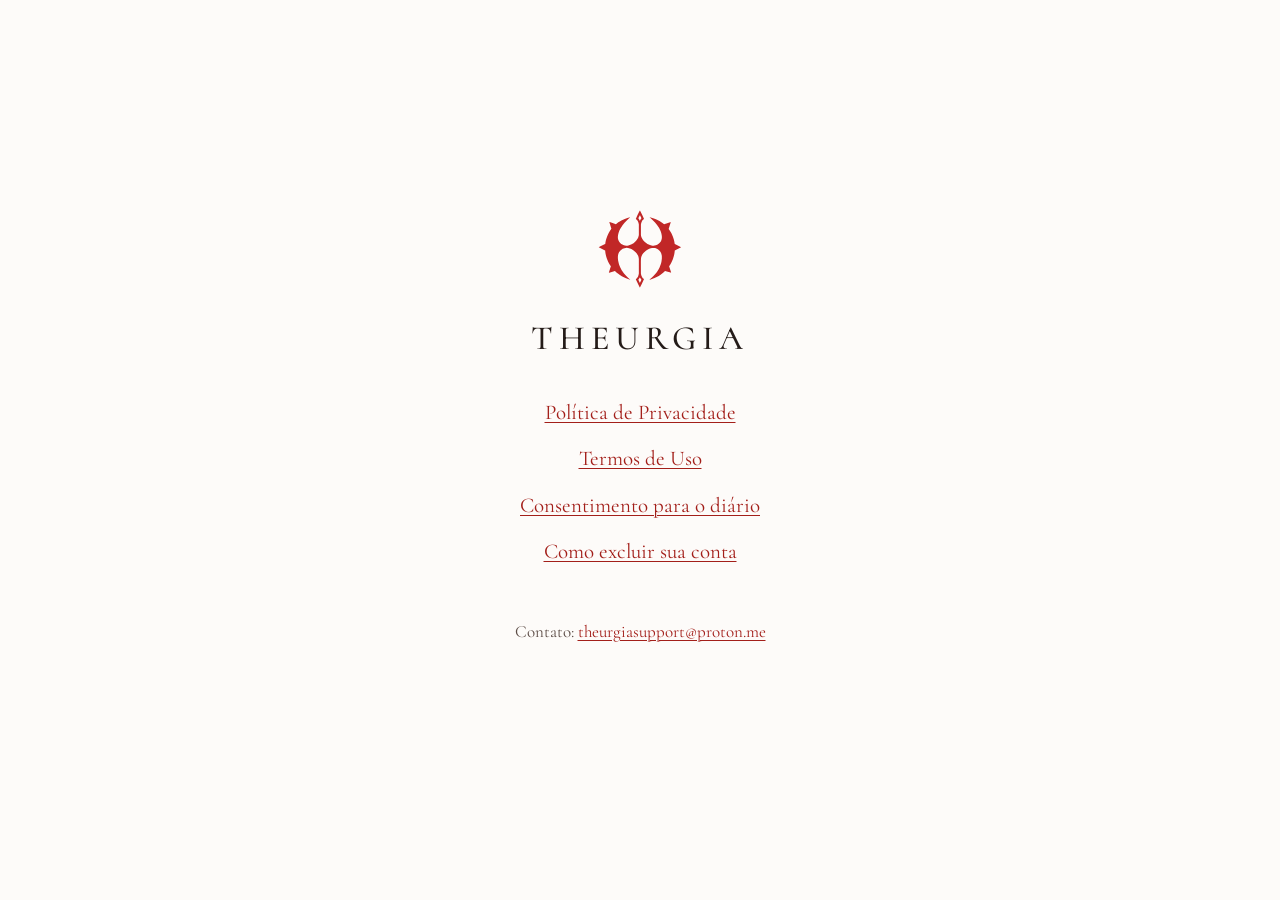
==== index.html @ 11fad1bb "site: gerado de theurgia-app bc83610" ====
<!doctype html>
<html lang="pt-BR">
<head>
<meta charset="utf-8">
<meta name="viewport" content="width=device-width, initial-scale=1">
<title>Theurgia</title>
<meta name="robots" content="index, follow">
<link rel="icon" href="simbolo.svg" type="image/svg+xml">
<link rel="stylesheet" href="estilo.css">
</head>
<body class="inicio">
<main>
<div class="marca"><svg aria-hidden="true" focusable="false" xmlns="http://www.w3.org/2000/svg" viewBox="2.1 -71.9 2141.9 2141.9"><path fill="currentColor" fill-rule="evenodd" d="M1072 1859.2 L1068.8 1858 L1053.8 1829 L989.7 1696 L980.6 1674 L982 1669.5 L999 1656.5 L1007.5 1647 L1023.2 1624 L1030.2 1610 L1040.2 1581 L1046.4 1551 L1047.5 1542 L1047.5 1224 L1043.2 1193 L1037.2 1169 L1029 1146.6 L1017.2 1125 L1001 1100.7 L976 1072 L950 1047.5 L923 1026.8 L890 1006.8 L867 995.8 L826 980.8 L808 976.6 L772 973.5 L752 974.6 L728 979.8 L686 995.8 L665.7 1008 L642.5 1027 L618.5 1053 L604.8 1074 L592.8 1101 L583.6 1133 L579.5 1164 L579.5 1206 L585.6 1261 L603.8 1338 L618.8 1380 L630.7 1407 L664.8 1471 L692.8 1513 L711.5 1538 L762 1595.5 L806 1638.5 L850.5 1677 L854.2 1681 L851 1682.4 L806 1669.2 L748 1647.2 L713 1631.3 L667 1607.2 L617 1575.2 L587.7 1554 L555 1527.5 L514 1489.8 L406 1521.2 L379.9 1527 L379.6 1523 L383.8 1506 L423.4 1384 L395.8 1343 L364.7 1287 L332.8 1210 L315.8 1154 L305.6 1110 L299.6 1071 L296.2 1035 L293 1031.7 L152 960 L180 943.8 L293 888.7 L297.4 885 L302.6 848 L311.8 806 L323.8 763 L341.8 712 L358.8 673 L374.8 642 L396.8 605 L434.4 550 L405.2 453 L393.8 421 L389.4 399 L393 398.8 L414 404.8 L507 437.2 L535 445.2 L589 404.8 L622 382.8 L658 361.8 L732 327.8 L792 306.8 L848 292.6 L852.9 293 L783.5 355 L728.5 412 L684 466.7 L643.8 528 L621.7 570 L608.8 599 L597.8 629 L589.8 658 L582.6 692 L579.6 721 L579.5 754 L581.6 771 L589.8 800 L604.8 832 L613 845.3 L632 867 L653.7 885 L680 901.2 L699 910.2 L735 921.4 L772 925.5 L790 924.4 L816 920.2 L843 912.2 L874 900.2 L897 888.2 L928.3 868 L953 848.5 L986.5 815 L1003 794.3 L1021.2 767 L1031.2 747 L1045.4 698 L1047.5 680 L1047.5 459 L1045.4 443 L1035.2 404 L1020.2 370 L1000.4 344 L979.2 327 L1017.8 243 L1059.7 158 L1071 139 L1075.3 145 L1123.3 243 L1161.5 325 L1160.9 328 L1135.5 350 L1120.8 371 L1106.8 403 L1096.6 438 L1093.5 460 L1093.5 682 L1094.6 692 L1098.8 714 L1105.8 737 L1125.8 777 L1148.5 808 L1181 842.5 L1211.7 867 L1239 885.2 L1268 900.3 L1294 911.2 L1330 921.2 L1351 924.4 L1376 925.5 L1397 923.4 L1428 915.2 L1457 903.3 L1482 888.2 L1508 867.4 L1523 850.3 L1537.3 829 L1549.2 803 L1558.4 770 L1561.1 740 L1560.4 714 L1557.4 690 L1551.2 659 L1543.2 629 L1532.2 599 L1500.2 533 L1454 462.7 L1408.5 407 L1352.5 350 L1287.7 293 L1288 291.6 L1292 291.6 L1366 311.8 L1429 334.8 L1463.4 351 L1508 373.8 L1574 417.8 L1611 445.4 L1626 442.2 L1663 428.8 L1695 419.2 L1730 405.8 L1759 398.4 L1753.2 426 L1744.8 448 L1712.6 551 L1761.2 626 L1779.3 660 L1803.2 713 L1815.2 746 L1829.2 792 L1838.4 831 L1847.9 885 L1851 888.2 L1981 951.8 L1992.7 959 L1990 962.2 L1979 968.3 L1848.9 1034 L1843.4 1083 L1835.4 1127 L1828.2 1157 L1808.2 1221 L1779.2 1289 L1746.2 1348 L1722.6 1384 L1761.2 1502 L1767.6 1527 L1755 1525.2 L1631 1489.9 L1596 1522.5 L1553.3 1557 L1525 1577.2 L1481 1605.2 L1421 1636.3 L1398 1646.2 L1354 1663.2 L1311 1677.2 L1290 1682.4 L1287.8 1681 L1293.5 1675 L1339 1635.5 L1373 1602.5 L1423.5 1546 L1447 1515.3 L1472.2 1478 L1489.2 1449 L1509.3 1410 L1536.2 1342 L1545.2 1309 L1553.4 1270 L1560.5 1212 L1560.5 1159 L1557.4 1137 L1547.2 1100 L1534.2 1071 L1519.5 1050 L1497 1025.5 L1478 1009.8 L1452 994.7 L1410 978.8 L1394 975.6 L1380 974.5 L1341 975.6 L1314 981.8 L1279 993.8 L1258 1003.8 L1220 1025.8 L1199 1041.5 L1167.5 1069 L1140.5 1100 L1124.8 1123 L1104.8 1165 L1098.6 1187 L1094.6 1210 L1092.5 1275 L1093.5 1545 L1094.6 1553 L1099.8 1577 L1105.8 1596 L1118.8 1625 L1135.5 1649 L1146 1659.5 L1160 1670 L1161.1 1673 L1109.2 1784 L1072 1859.2ZM1071.2 367 L1084.8 343 L1105.1 314 L1073.2 247 L1070 243.4 L1040.8 303 L1036.6 315 L1055.2 340 L1068.3 366 L1071.2 367ZM1072.4 1754 L1097.2 1704 L1104.4 1685 L1071 1633.6 L1068 1635.8 L1059.2 1652 L1038.8 1681 L1036.9 1686 L1067.8 1752 L1070 1754.8 L1072.4 1754Z"/></svg>
</div>
<h1 class="nome">Theurgia</h1>
<ul class="documentos">
<li><a href="privacidade/">Política de Privacidade</a></li>
<li><a href="termos/">Termos de Uso</a></li>
<li><a href="consentimento-diario/">Consentimento para o diário</a></li>
<li><a href="excluir-conta/">Como excluir sua conta</a></li>
</ul>
<p class="contato">Contato: <a href="mailto:theurgiasupport@proton.me">theurgiasupport@proton.me</a></p>
</main>
</body>
</html>
---- estilo.css ----
/* theurgia.com.br — the app's tokens (app/src/styles/tokens.css), its own font files, nothing
   from another host. Dark by default like the app; light when the reader's system asks for it. */

@font-face {
  font-family: "Cormorant Garamond";
  src: url("fontes/cormorant-garamond-vf-latin.woff2") format("woff2");
  font-weight: 300 700;
  font-style: normal;
  font-display: swap;
}
@font-face {
  font-family: "Cormorant Garamond";
  src: url("fontes/cormorant-garamond-vf-italic-latin.woff2") format("woff2");
  font-weight: 300 700;
  font-style: italic;
  font-display: swap;
}
@font-face {
  font-family: "Cormorant";
  src: url("fontes/cormorant-vf-latin.woff2") format("woff2");
  font-weight: 300 700;
  font-style: normal;
  font-display: swap;
}

:root {
  --bg: #0a0607;
  --text-body: #ede3dc;
  --text-soft: #b3a099;
  --red-blood: #c12727;
  --accent: #f04a3c;
  --line-soft: rgba(193, 39, 39, 0.38);
  color-scheme: dark;
}
@media (prefers-color-scheme: light) {
  :root {
    --bg: #fdfbf9;
    --text-body: #241b18;
    --text-soft: #5c4c46;
    --accent: #a31f1a;
    --line-soft: rgba(193, 39, 39, 0.42);
    color-scheme: light;
  }
}

* { box-sizing: border-box; }
html { -webkit-text-size-adjust: 100%; }
body {
  margin: 0;
  background: var(--bg);
  color: var(--text-body);
  font-family: "Cormorant Garamond", Georgia, serif;
  font-size: 19px;
  line-height: 1.55;
}
main {
  max-width: 680px;
  margin: 0 auto;
  padding: 40px 20px 80px;
}
a { color: var(--accent); text-underline-offset: 3px; text-decoration-thickness: 1px; }
a:focus-visible { outline: 1px solid var(--accent); outline-offset: 3px; }

.selo {
  display: block;
  width: 44px;
  height: 44px;
  margin: 0 auto 32px;
  color: var(--red-blood);
}
.selo svg, .marca svg { width: 100%; height: 100%; display: block; }

h1, h2 {
  font-family: "Cormorant", Georgia, serif;
  font-weight: 500;
  letter-spacing: 0.06em;
  line-height: 1.3;
}
h1 { font-size: 26px; text-align: center; margin: 0 0 32px; }
h2 {
  font-size: 18px;
  margin: 40px 0 12px;
  padding-top: 16px;
  border-top: 1px solid var(--line-soft);
}
p { margin: 0 0 14px; overflow-wrap: anywhere; }
p.item { padding-left: 1.1em; text-indent: -1.1em; margin-bottom: 8px; }

/* The front page. */
.inicio main {
  min-height: 100vh;
  display: flex;
  flex-direction: column;
  align-items: center;
  justify-content: center;
  text-align: center;
}
.marca { width: 96px; height: 96px; color: var(--red-blood); margin-bottom: 20px; }
.nome { font-size: 34px; letter-spacing: 0.18em; text-transform: uppercase; margin-bottom: 36px; }
.documentos { list-style: none; padding: 0; margin: 0 0 36px; }
.documentos li { margin: 0 0 14px; font-size: 21px; }
.contato { color: var(--text-soft); font-size: 17px; }
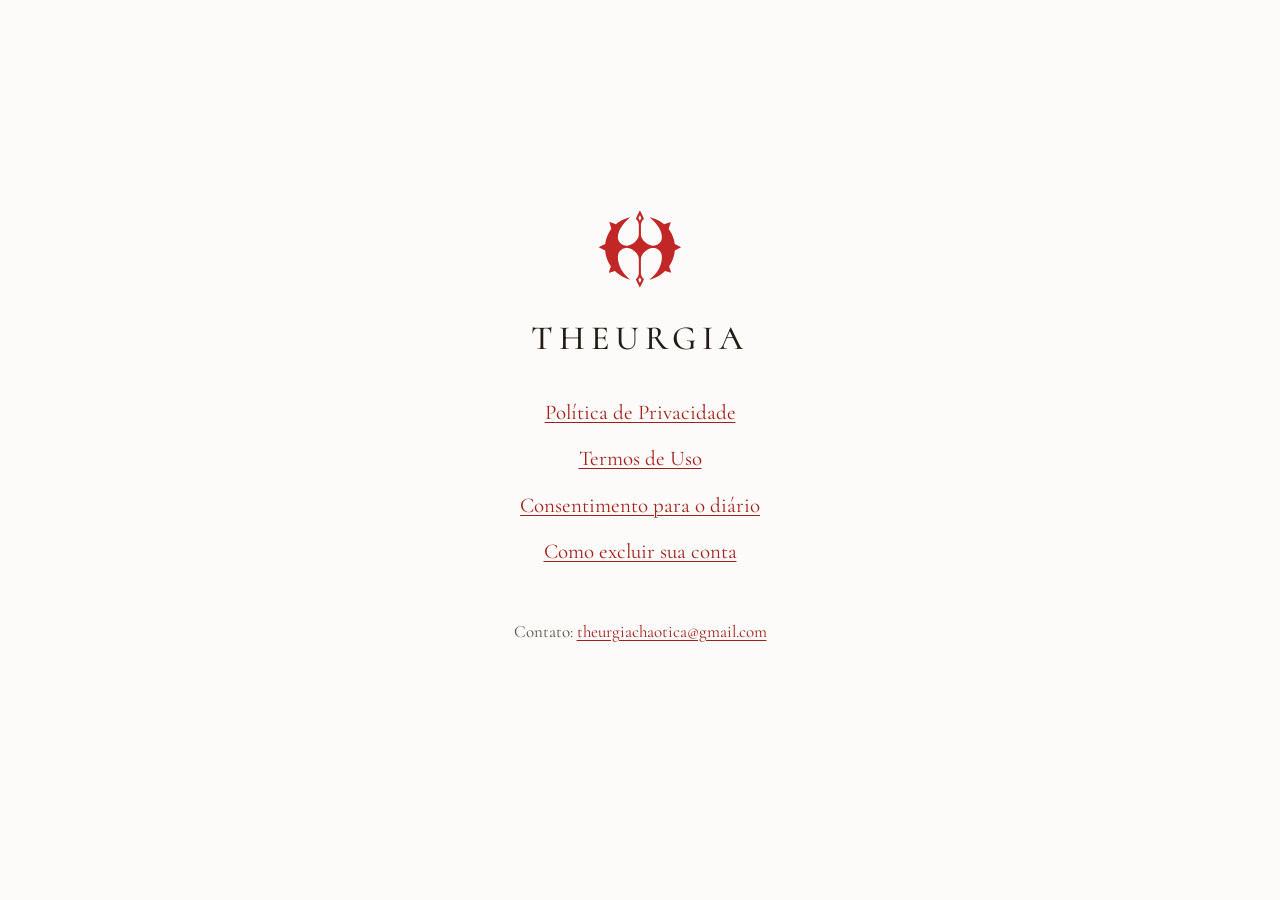
==== commit 8a41f6d6: "site: gerado de theurgia-app f8dcbee" ====
--- a/index.html
+++ b/index.html
@@ -19,7 +19,7 @@
 <li><a href="consentimento-diario/">Consentimento para o diário</a></li>
 <li><a href="excluir-conta/">Como excluir sua conta</a></li>
 </ul>
-<p class="contato">Contato: <a href="mailto:theurgiasupport@proton.me">theurgiasupport@proton.me</a></p>
+<p class="contato">Contato: <a href="mailto:theurgiachaotica@gmail.com">theurgiachaotica@gmail.com</a></p>
 </main>
 </body>
 </html>
